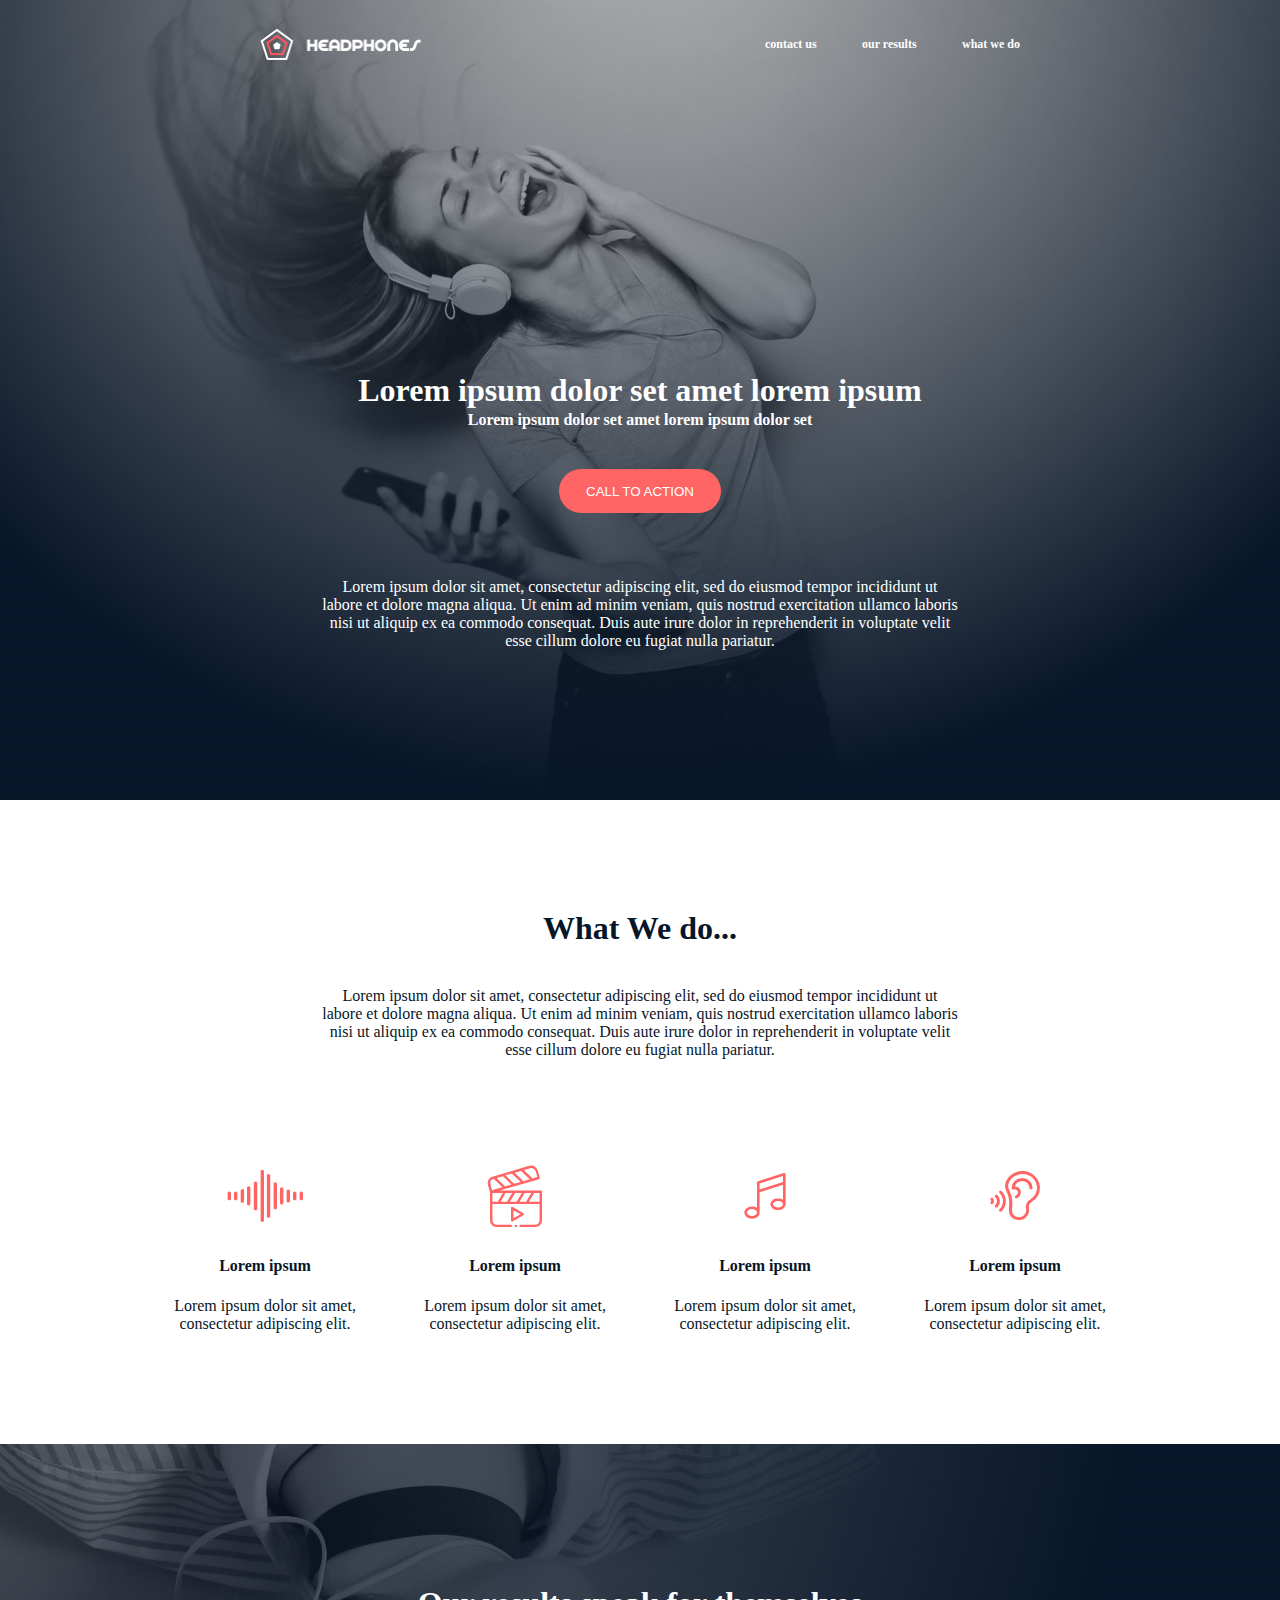
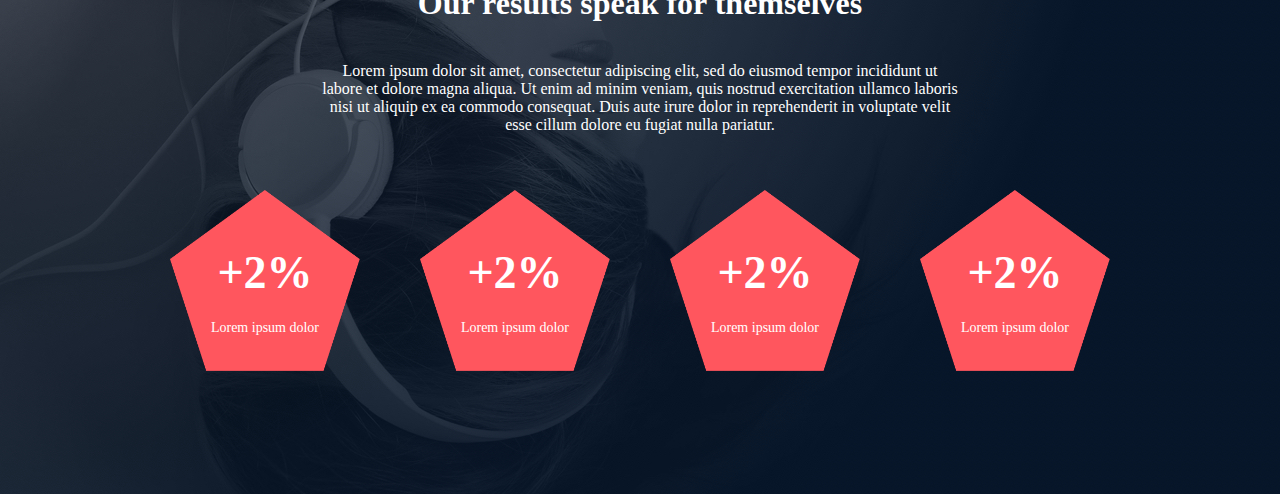
==== index.html @ d0d7a97b "+header, mp, wwd, or" ====
<!DOCTYPE html>
<html lang="en">
    <head>
        <meta name="viewport" content="width=device-width, initial-scale=1" >
        <meta charset="UTF-8">
        <title>Holberton Headphones</title>
        <link rel="stylesheet" href="styles/initial.css">
    </head>
    <body>
        <!-- header -->
        <header>
            <div class="logo"></div>
            <nav class="nav-bar">
                <a href="#contact-us" class="nav-link">contact us</a>
                <a href="#our-results" class="nav-link">our results</a>
                <a href="#what-we-do" class="nav-link">what we do</a>
            </nav>
        </header>
        <!-- main-part -->
        <div class="main-part">
            <div class="main-text">
                <h1>Lorem ipsum dolor set amet lorem ipsum</h1>
                <h4>Lorem ipsum dolor set amet lorem ipsum dolor set</h4>
                <button>CALL TO ACTION</button>
                <p>Lorem ipsum dolor sit amet, consectetur adipiscing elit, sed do eiusmod tempor incididunt ut labore et dolore magna aliqua. Ut enim ad minim veniam, quis nostrud exercitation ullamco laboris nisi ut aliquip ex ea commodo consequat. Duis aute irure dolor in reprehenderit in voluptate velit esse cillum dolore eu fugiat nulla pariatur.</p>
            </div>
        </div>
        <!-- what we do -->
        <div id="what-we-do" class="wwd-part">
            <h1>What We do...</h1>
            <p>Lorem ipsum dolor sit amet, consectetur adipiscing elit, sed do eiusmod tempor incididunt ut labore et dolore magna aliqua. Ut enim ad minim veniam, quis nostrud exercitation ullamco laboris nisi ut aliquip ex ea commodo consequat. Duis aute irure dolor in reprehenderit in voluptate velit esse cillum dolore eu fugiat nulla pariatur.</p>
            <div class="table-row">
                <div class="column-grp">
                    <span>
                        <div class="wwd-icon-1"></div>
                        <h4>Lorem ipsum</h4>
                        <p>Lorem ipsum dolor sit amet, consectetur adipiscing elit.</p>
                    </span>
                    <span>
                        <div class="wwd-icon-2"></div>
                        <h4>Lorem ipsum</h4>
                        <p>Lorem ipsum dolor sit amet, consectetur adipiscing elit.</p>
                    </span>
                </div>
                <div class="column-grp">
                    <span>
                        <div class="wwd-icon-3"></div>
                        <h4>Lorem ipsum</h4>
                        <p>Lorem ipsum dolor sit amet, consectetur adipiscing elit.</p>
                    </span>
                    <span>
                        <div class="wwd-icon-4"></div>
                        <h4>Lorem ipsum</h4>
                        <p>Lorem ipsum dolor sit amet, consectetur adipiscing elit.</p>
                    </span>
                </div>
            </div>
        </div>
        <!-- our results -->
        <div id="our-results" class="or-part">
            <h1>Our results speak for themselves</h1>
            <p>Lorem ipsum dolor sit amet, consectetur adipiscing elit, sed do eiusmod tempor incididunt ut labore et dolore magna aliqua. Ut enim ad minim veniam, quis nostrud exercitation ullamco laboris nisi ut aliquip ex ea commodo consequat. Duis aute irure dolor in reprehenderit in voluptate velit esse cillum dolore eu fugiat nulla pariatur.</p>
            <div class="table-row">
                <div class="column-grp">
                    <div class="pentagon">
                        <div class="font-extra">+2%</div>
                        <p>Lorem ipsum dolor</p>
                    </div>
                    <div class="pentagon">
                        <div class="font-extra">+2%</div>
                        <p>Lorem ipsum dolor</p>
                    </div>
                </div>
                <div class="column-grp">
                    <div class="pentagon">
                        <div class="font-extra">+2%</div>
                        <p>Lorem ipsum dolor</p>
                    </div>
                    <div class="pentagon">
                        <div class="font-extra">+2%</div>
                        <p>Lorem ipsum dolor</p>
                    </div>
                </div>
            </div>
        </div>
    </body>
</html>
---- styles/initial.css ----
:root {
    /* colors */
    --c-red: #FF6565;
    --c-white: #FFFFFF;
    --c-black: #071629;

    /* colored things */
    --txt-on-dark: var(--c-white);
    --txt-on-white: var(--c-black);
    --lnk-hover-color: var(--c-red);
    --btn-color: var(--c-red);


    /* font types */
    --font-fam-base: 'Source Sans Pro';
    --font-normal: normal;
    --font-bold: bold;
    --font-extra: 46px;

    /* header */
    --hdr-ht: 32px;
    --hdr-top: 28px;
    --hdr-max-width: 1000px;

    /* logo */
    --logo-width: 161px;
    --logo-ht: 32px;
    --logo-margin: 0 0 0 12%;
    --logo-url: url(../images/logo_headphones.png);

    /* nav-bar */
    --nb-width: 255px;
    --nb-margin: 0 12% 0 0;
    --nb-font-size: 12px;

    /* main-part */
    --mp-ht: 800px;
    --mb-background-url: url(../images/headphones_hero_1.jpg);

    /* main-part button */
    --mp-btn-width: 162px;
    --mp-btn-ht: 44px;
    --mp-btn-margin: 40px 0 65px 0;
    --mp-btn-border: none;
    --mp-btn-border-radius: 22px;

    /* main-text */
    --mt-width: 638px;
    --mt-ht: 313px;
    --mt-margin: 372px 0 0 0;

    /* main-text p */
    --mt-p-margin: 0 0 0 0;

    /* our-results */
    --or-ht: 650px;
    --or-background-url: url(../images/headphones_hero_2.jpg);
    --or-pentagon-url: url(../images/pentagon.png);
}

/* holberton wwd icons */
@font-face {
    font-family: 'holberton_school-icon';
    src:  url('../fonts/holberton_school-icon.eot?sq4eq4');
    src:  url('../fonts/holberton_school-icon.eot?sq4eq4#iefix') format('embedded-opentype'),
        url('../fonts/holberton_school-icon.ttf?sq4eq4') format('truetype'),
        url('../fonts/holberton_school-icon.woff?sq4eq4') format('woff'),
        url('../fonts/holberton_school-icon.svg?sq4eq4#holberton_school-icon') format('svg');
    font-weight: normal;
    font-style: normal;
    font-display: block;
}

/* =============== general =============== */

/* set initial values */
body {
    display: flex;
    margin: 0;
    padding: 0;
    flex-direction: column;

    color: var(--txt-on-dark);
    font-family: var(--font-fam-base);
}

button:hover {
    transition: opacity 0.5s ease-out;
    opacity: 0.5;
}

/* =============== header =============== */

header {
    display: flex;
    height: var(--hdr-ht);
    margin: var(--hdr-top) auto 0 auto;
    width: 100%;
    max-width: var(--hdr-max-width);
    flex-direction: row;
    align-self: center;
    align-items: center;
    justify-content: space-between;
}

/* logo */
.logo {
    width: var(--logo-width);
    height: var(--logo-ht);
    margin: var(--logo-margin);
    background-image: var(--logo-url);
    background-size: contain;
    background-repeat: no-repeat;
}

/* nav-bar */
.nav-bar {
    display: flex;
    width: var(--nb-width);
    margin: var(--nb-margin);
    justify-content: space-between;

    font-weight: var(--font-bold);
    font-size: var(--nb-font-size);
}

.nav-link {
    color: var(--txt-on-dark);
    text-decoration: none;
}

.nav-link:hover {
    color: var(--lnk-hover-color);
}

/* =============== main-part =============== */

.main-part {
    display: flex;
    justify-content: center;
    width: 100%;
    height: var(--mp-ht);
    margin: -60px 0 0 0;
    z-index: -1;

    background-image: var(--mb-background-url);
    background-repeat: no-repeat;
    background-position: center;
}

/* main-part text */

.main-part .main-text {
    display: flex;
    flex-direction: column;
    align-items: center;
    text-align: center;

    width: var(--mt-width);
    height: var(--mt-ht);
    margin: var(--mt-margin);
}

.main-text h1 {
    margin: 0;
}

.main-text h4 {
    margin: 2px 0 0 0;
}

.main-text p {
    margin: var(--mt-p-margin);
    font-style: var(--font-normal);
}

/* mp button */
.main-part button {
    width: var(--mp-btn-width);
    height: var(--mp-btn-ht);
    margin: var(--mp-btn-margin);

    color: var(--txt-on-dark);
    background: var(--btn-color);

    border-radius: 22px;
    border: none;
}

/* =============== what-we-do =============== */

.wwd-part {
    display: flex;
    align-items: center;
    flex-direction: column;
    text-align: center;
    width: 100%;
    color: var(--txt-on-white);
}

.wwd-part > h1 {
    margin: 110px 0 40px 0;
}
.wwd-part > p {
    margin: 0 0 97px 0;
    max-width: var(--mt-width);
}

.table-row {
    display: flex;
    flex-direction: row;
    justify-content: space-evenly;
    flex-wrap: wrap;
    margin: 0 0 0 0;
    width: 100%;
    max-width: 1000px;
}

.column-grp {
    display: flex;
    flex-direction: row;
    justify-content: space-around;
    width: 50%;
    max-width: 500px;
    min-width: 500px;
}

.column-grp span {
    width: 200px;
    min-width: 200px;
    max-width: 200px;
    margin-bottom: 95px;
}

.table-row > h4 {
    margin-bottom: 13px;
}

.table-row > p {
    font-size: 14px;
    margin: 0;
}

[class^="wwd-icon-"] {
    /* use !important to prevent issues with browser extensions that change fonts */
    font-family: 'holberton_school-icon' !important;
    font-size: 5em;
    speak: none;
    font-style: normal;
    font-weight: normal;
    font-variant: normal;
    text-transform: none;
    line-height: 1;
    color: var(--c-red);

    /* Better Font Rendering =========== */
    -webkit-font-smoothing: antialiased;
    -moz-osx-font-smoothing: grayscale;
}

.wwd-icon-1:before {
    content: "\e90e";
}

.wwd-icon-2:before {
    content: "\e910";
}

.wwd-icon-3:before {
    content: "\e90d";
}

.wwd-icon-4:before {
    content: "\e909";
}

/* =============== our-results =============== */

.or-part {
    display: flex;
    align-items: center;
    flex-direction: column;
    text-align: center;
    width: 100%;
    height: var(--or-ht);
    z-index: -1;

    background-image: var(--or-background-url);
    background-repeat: no-repeat;
    background-position: center;
}

@media only screen and (min-width:481px) and (max-width:999px) {
    .or-part {
        height: 897px;
        background-size: 1835.75px 1049px;
    }
}

.or-part > h1 {
    margin: 141px 0 40px 0;
}

.or-part > p {
    margin: 0 0 56px 0;
    max-width: var(--mt-width);
}

.pentagon {
    display: flex;
    flex-direction: column;
    text-align: center;

    width: 190px;
    min-width: 190px;
    min-height: 190px;
    margin-bottom: 79px;

    background-image: var(--or-pentagon-url);
    background-repeat: no-repeat;
    background-size: contain;
}

.pentagon .font-extra {
    margin: 70px 0 20px 0;
    line-height: 26px;
    font-weight: bold;
    font-size: var(--font-extra);
}

.pentagon > p {
    font-size: 14px;
}

/* for later */
/* @media (max-width: 480px) {
    .nav-bar {
        display: none;
    }
} */
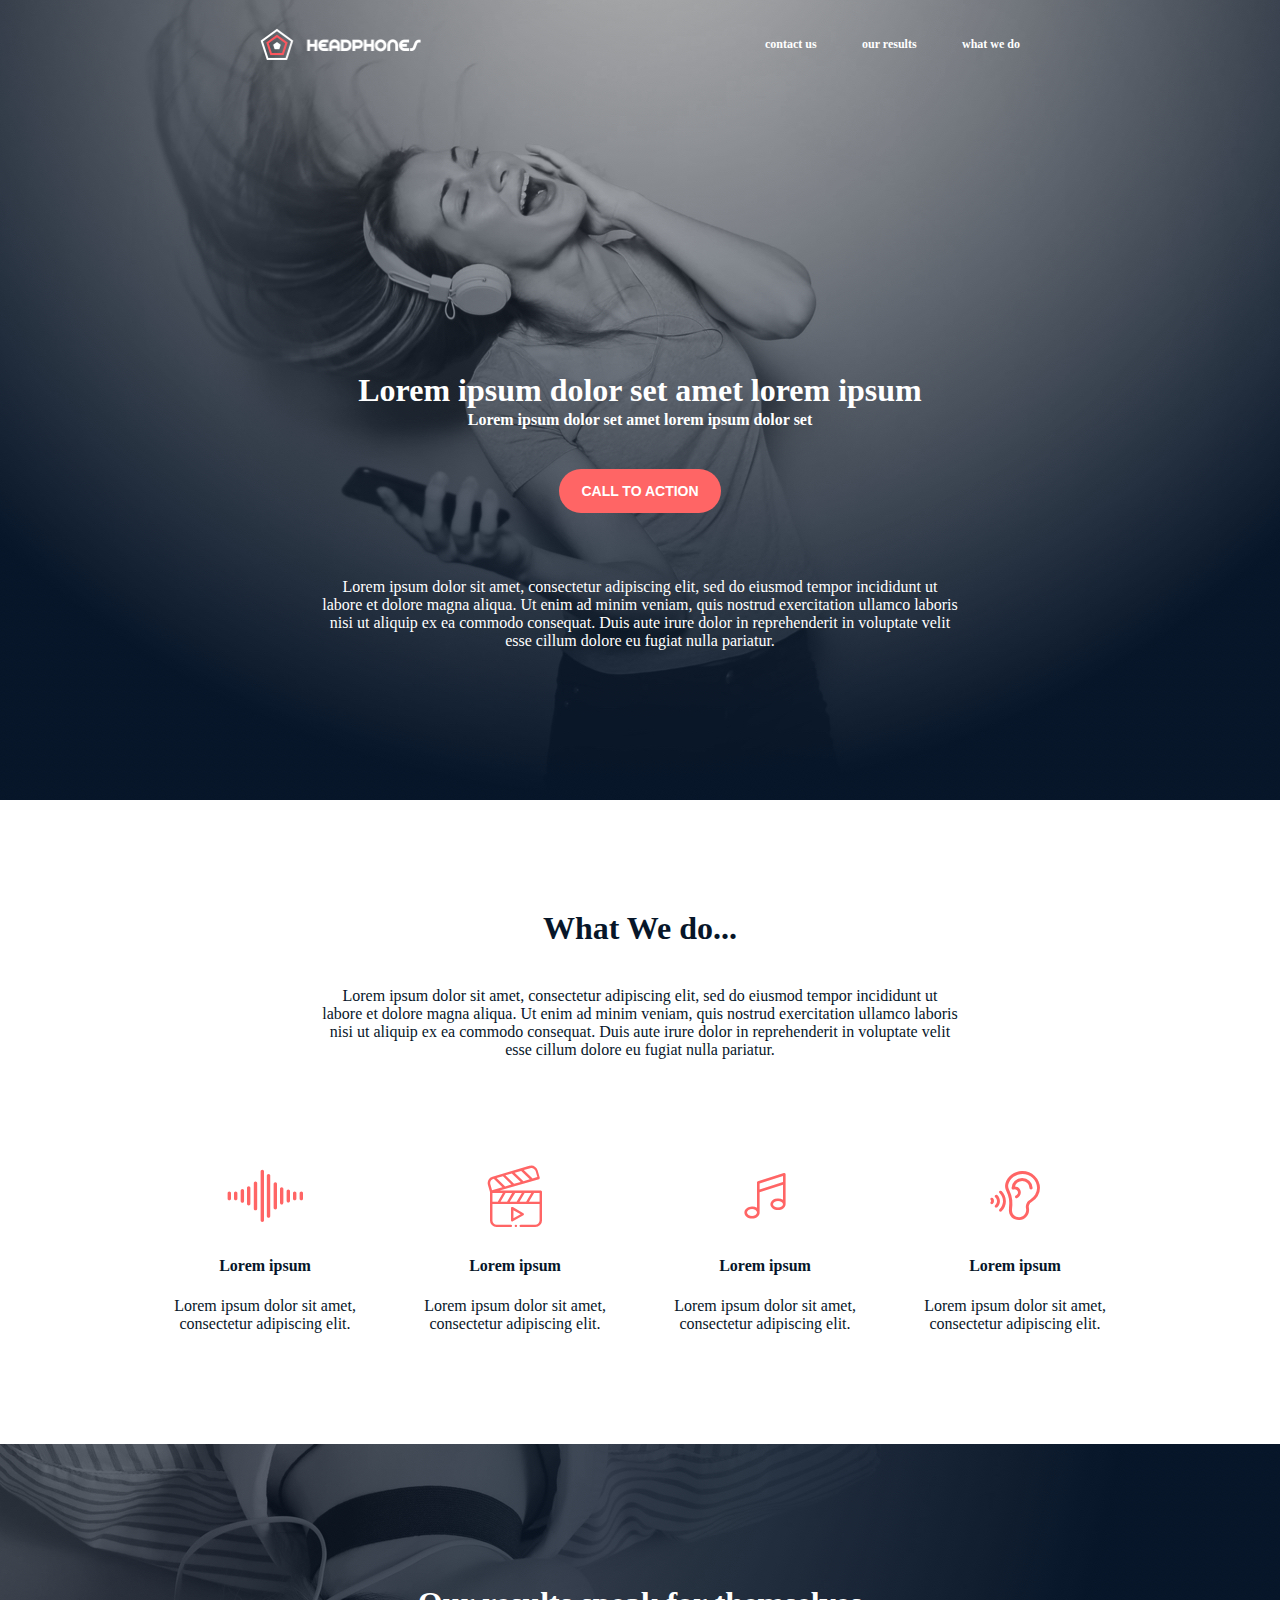
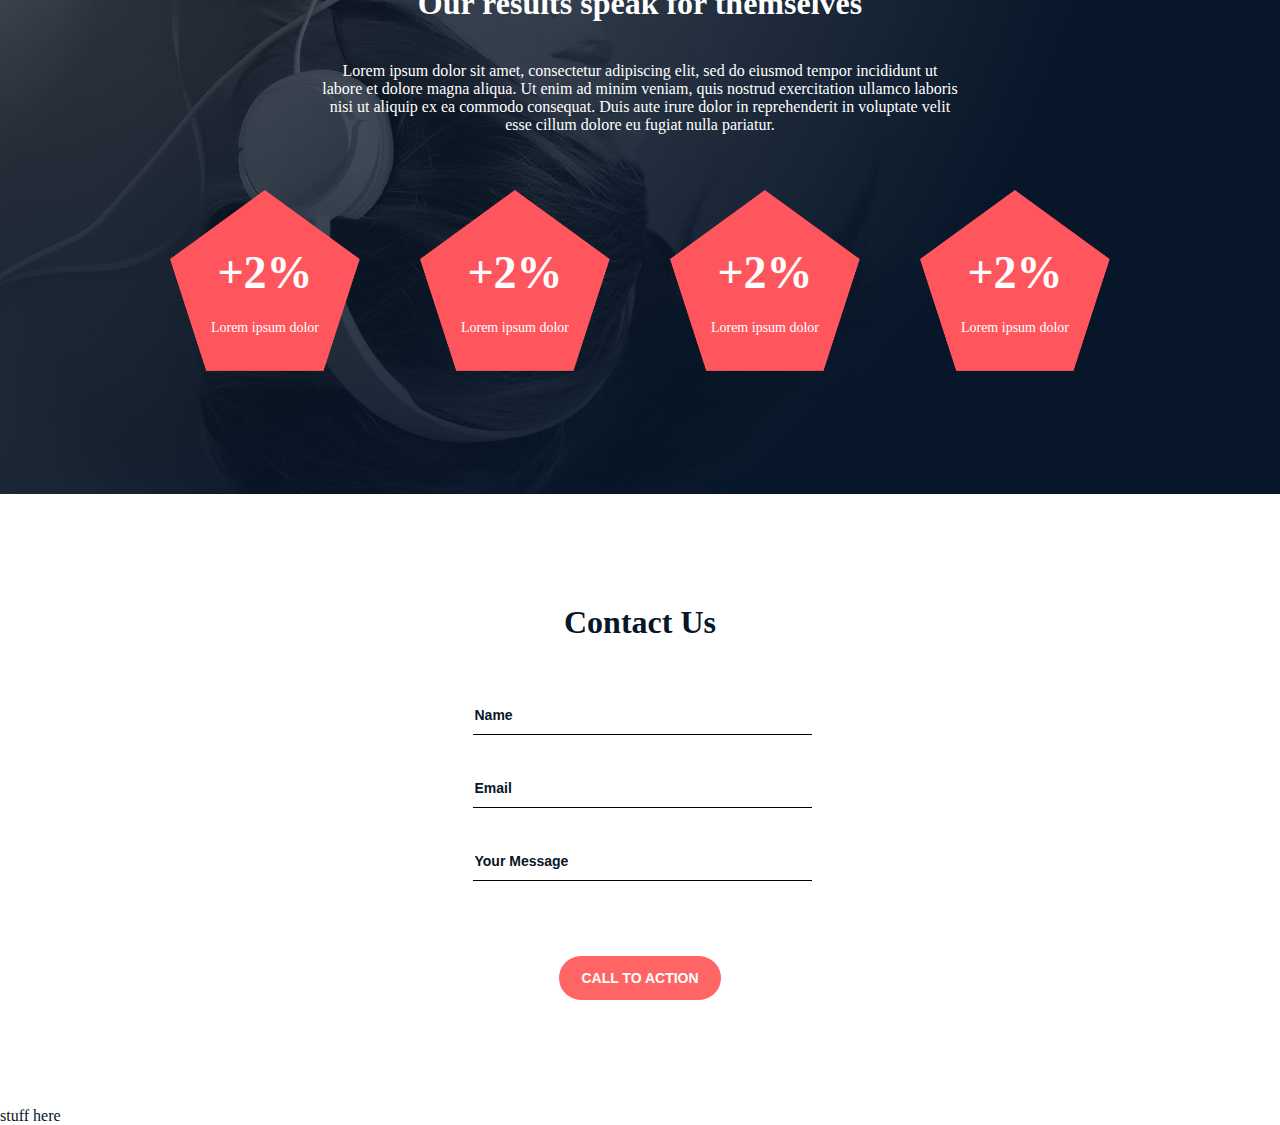
==== commit aa634e02: "+contact us section" ====
--- a/index.html
+++ b/index.html
@@ -83,5 +83,52 @@
                 </div>
             </div>
         </div>
+        <div id="contact-us" class="cu-part">
+            <h1>Contact Us</h1>
+            <form action="#" method="post">
+                <div class="cu-input">
+                    <input
+                        type="text"
+                        name="name"
+                        id="name"
+                        placeholder="Name"
+                        pattern="[A-Za-zÀ-ž\s]{3,}"
+                        maxlength="52"
+                        autocomplete="name"
+                        accesskey="n"
+                        required="true"
+                    >
+                </div>
+                <div class="cu-input">
+                    <input
+                    type="text"
+                    name="email"
+                    id="email"
+                    placeholder="Email"
+                    pattern="[a-z0-9._%+-]+@[a-z0-9.-]+\.[a-z]{2,}$"
+                    maxlength="52"
+                    autocomplete="email"
+                    accesskey="e"
+                    required="true"
+                >
+                </div>
+                <div class="cu-input">
+                    <input
+                        type="text"
+                        name="your-comment"
+                        id="your-comment"
+                        placeholder="Your Message"
+                        minlength="10"
+                        maxlength="600"
+                        accesskey="c"
+                        required="true"
+                    ></textarea>
+                </div>
+                <button type="submit">CALL TO ACTION</button>
+            </form>
+        </div>
+        <footer>
+            stuff here
+        </footer>
     </body>
 </html>
--- a/styles/initial.css
+++ b/styles/initial.css
@@ -9,7 +9,6 @@
     --txt-on-white: var(--c-black);
     --lnk-hover-color: var(--c-red);
     --btn-color: var(--c-red);
-
 
     /* font types */
     --font-fam-base: 'Source Sans Pro';
@@ -84,19 +83,36 @@
     font-family: var(--font-fam-base);
 }
 
+/* button */
+button {
+    width: var(--mp-btn-width);
+    height: var(--mp-btn-ht);
+    margin: var(--mp-btn-margin);
+
+    font-size: 14px;
+    font-weight: bold;
+
+    color: var(--txt-on-dark);
+    background: var(--btn-color);
+
+    border-radius: 22px;
+    border: none;
+}
+
 button:hover {
     transition: opacity 0.5s ease-out;
-    opacity: 0.5;
+    opacity: 0.9;
 }
 
 /* =============== header =============== */
 
 header {
     display: flex;
+    width: 100%;
+    max-width: var(--hdr-max-width);
     height: var(--hdr-ht);
     margin: var(--hdr-top) auto 0 auto;
-    width: 100%;
-    max-width: var(--hdr-max-width);
+
     flex-direction: row;
     align-self: center;
     align-items: center;
@@ -108,6 +124,7 @@
     width: var(--logo-width);
     height: var(--logo-ht);
     margin: var(--logo-margin);
+
     background-image: var(--logo-url);
     background-size: contain;
     background-repeat: no-repeat;
@@ -137,10 +154,11 @@
 
 .main-part {
     display: flex;
-    justify-content: center;
     width: 100%;
     height: var(--mp-ht);
     margin: -60px 0 0 0;
+
+    justify-content: center;
     z-index: -1;
 
     background-image: var(--mb-background-url);
@@ -174,19 +192,6 @@
     font-style: var(--font-normal);
 }
 
-/* mp button */
-.main-part button {
-    width: var(--mp-btn-width);
-    height: var(--mp-btn-ht);
-    margin: var(--mp-btn-margin);
-
-    color: var(--txt-on-dark);
-    background: var(--btn-color);
-
-    border-radius: 22px;
-    border: none;
-}
-
 /* =============== what-we-do =============== */
 
 .wwd-part {
@@ -201,44 +206,10 @@
 .wwd-part > h1 {
     margin: 110px 0 40px 0;
 }
+
 .wwd-part > p {
     margin: 0 0 97px 0;
     max-width: var(--mt-width);
-}
-
-.table-row {
-    display: flex;
-    flex-direction: row;
-    justify-content: space-evenly;
-    flex-wrap: wrap;
-    margin: 0 0 0 0;
-    width: 100%;
-    max-width: 1000px;
-}
-
-.column-grp {
-    display: flex;
-    flex-direction: row;
-    justify-content: space-around;
-    width: 50%;
-    max-width: 500px;
-    min-width: 500px;
-}
-
-.column-grp span {
-    width: 200px;
-    min-width: 200px;
-    max-width: 200px;
-    margin-bottom: 95px;
-}
-
-.table-row > h4 {
-    margin-bottom: 13px;
-}
-
-.table-row > p {
-    font-size: 14px;
-    margin: 0;
 }
 
 [class^="wwd-icon-"] {
@@ -274,6 +245,43 @@
     content: "\e909";
 }
 
+/* =============== shared table setup wwd & or =============== */
+
+.table-row {
+    display: flex;
+    flex-direction: row;
+    justify-content: space-evenly;
+    flex-wrap: wrap;
+    margin: 0 0 0 0;
+    width: 100%;
+    max-width: 1000px;
+}
+
+.column-grp {
+    display: flex;
+    flex-direction: row;
+    justify-content: space-around;
+    width: 50%;
+    max-width: 500px;
+    min-width: 500px;
+}
+
+.column-grp span {
+    width: 200px;
+    min-width: 200px;
+    max-width: 200px;
+    margin-bottom: 95px;
+}
+
+.table-row > h4 {
+    margin-bottom: 13px;
+}
+
+.table-row > p {
+    font-size: 14px;
+    margin: 0;
+}
+
 /* =============== our-results =============== */
 
 .or-part {
@@ -331,6 +339,63 @@
 .pentagon > p {
     font-size: 14px;
 }
+
+/* =============== contact-us =============== */
+
+.cu-part {
+    display: flex;
+    width: 100%;
+    height: 613px;
+    align-items: center;
+    flex-direction: column;
+    text-align: center;
+
+    color: var(--txt-on-white);
+}
+
+.cu-part > h1 {
+    margin: 110px 0 56px 0;
+}
+
+.cu-part p {
+    margin: 0 0 0 0;
+    max-width: var(--mt-width);
+    font-size: 14px;
+    font-weight: 600;
+    max-width: 335px;
+    width: 100%;
+}
+
+.cu-input {
+    width: 335px;
+}
+
+.cu-input input {
+    width: 100%;
+    margin-bottom: 35px;
+
+    font-size: 14px;
+    font-weight: 600;
+    line-height: 2.5em;
+
+    border: none;
+    border-bottom: solid;
+    border-width: thin;
+}
+
+.cu-input input:focus-visible {
+    outline: none;
+}
+
+::placeholder {
+    color: var(--txt-on-white);
+    opacity: 1;
+}
+
+footer {
+    color: var(--txt-on-white);
+}
+
 
 /* for later */
 /* @media (max-width: 480px) {
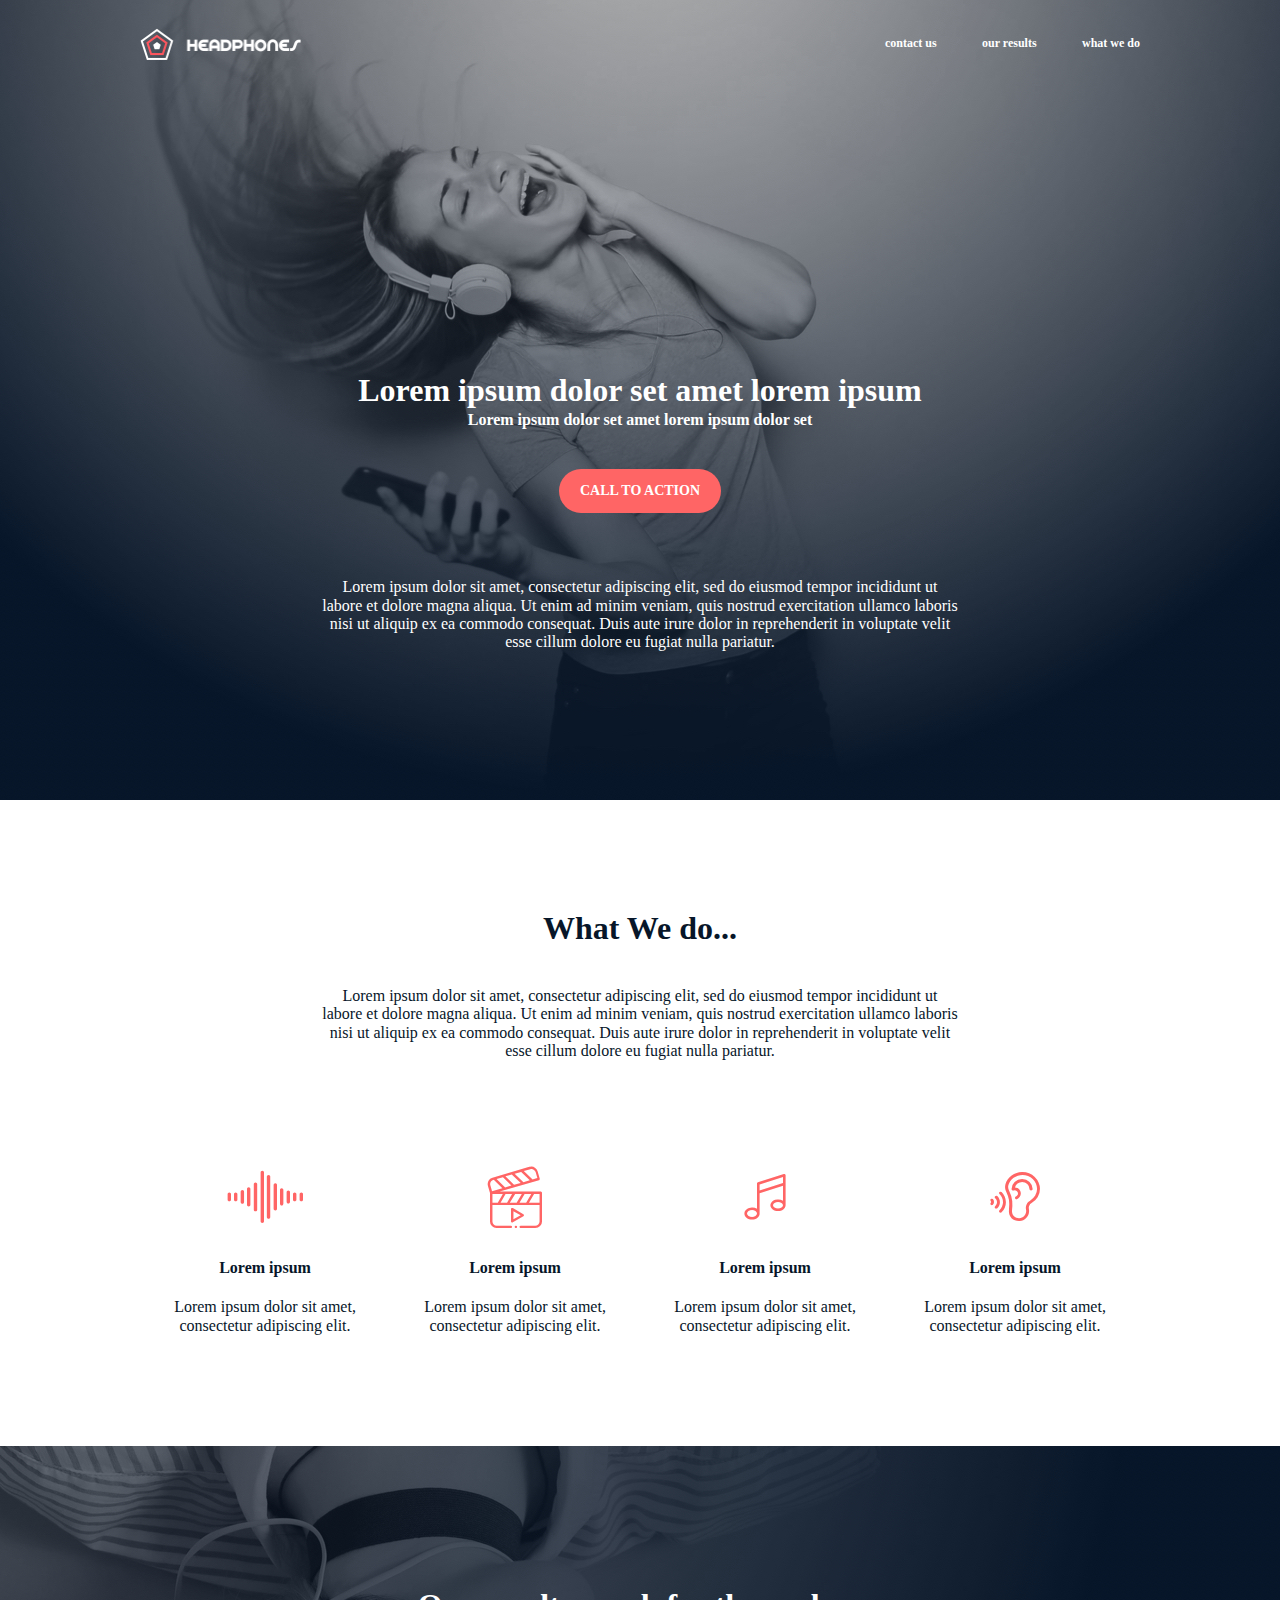
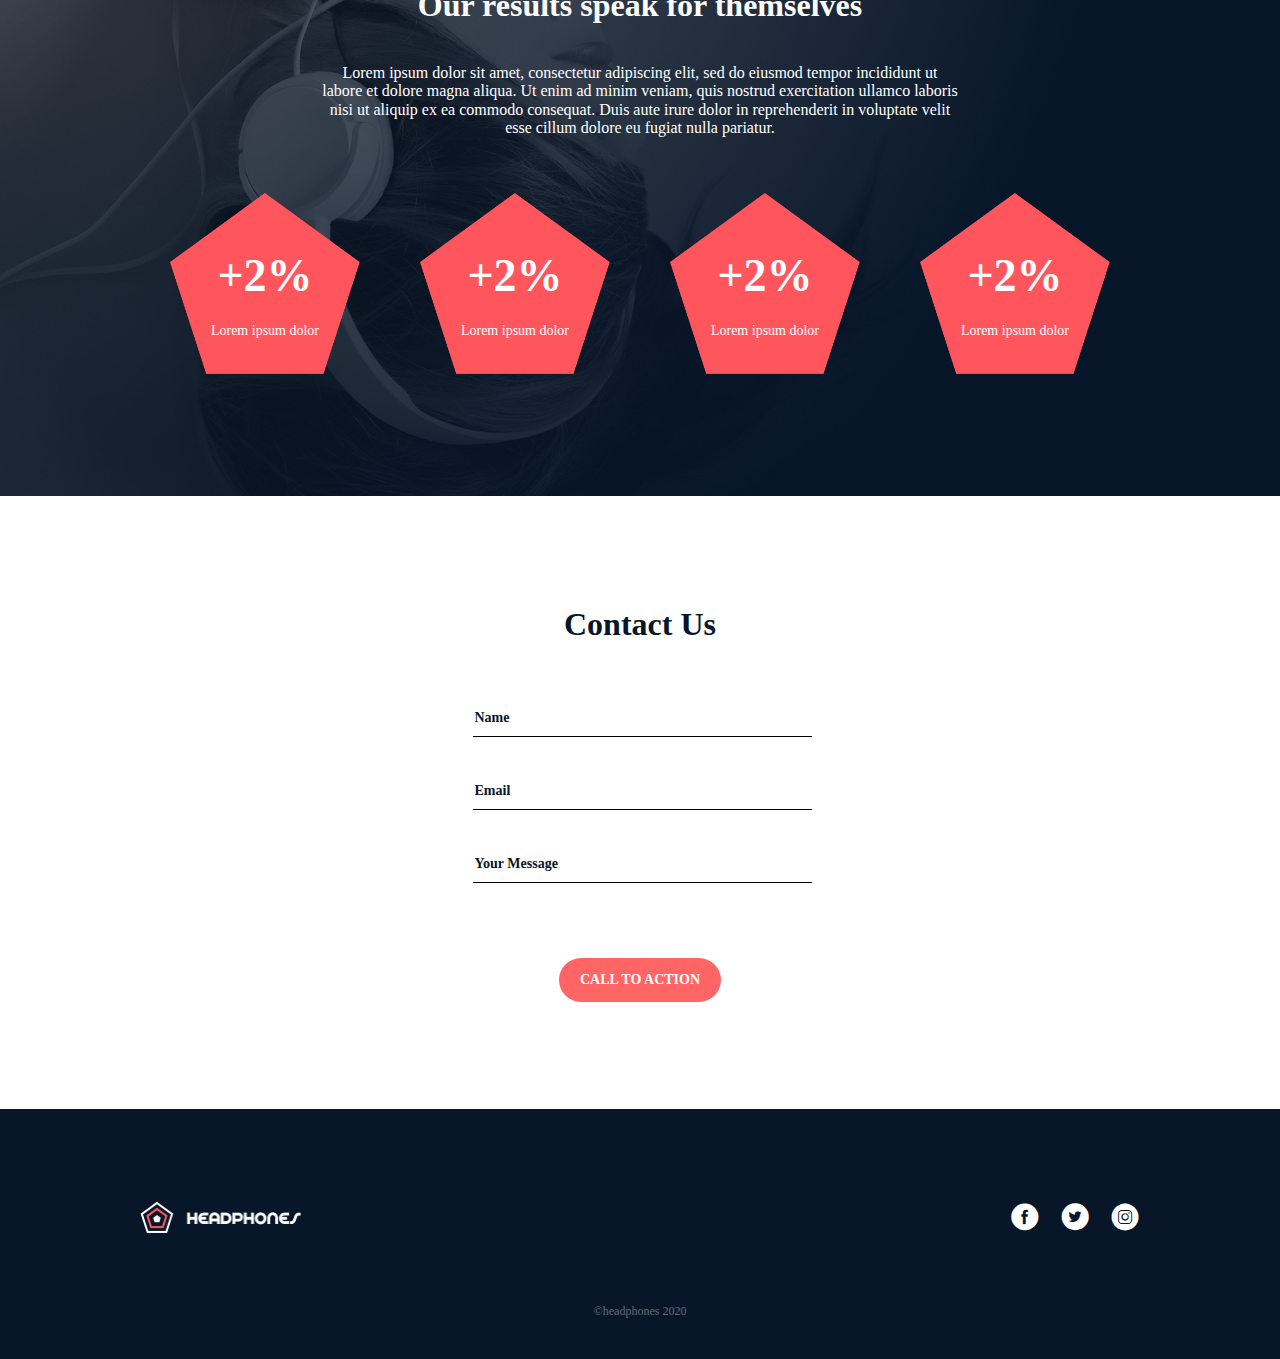
==== commit 47865cdd: "desktop version complete" ====
--- a/index.html
+++ b/index.html
@@ -9,12 +9,14 @@
     <body>
         <!-- header -->
         <header>
-            <div class="logo"></div>
-            <nav class="nav-bar">
-                <a href="#contact-us" class="nav-link">contact us</a>
-                <a href="#our-results" class="nav-link">our results</a>
-                <a href="#what-we-do" class="nav-link">what we do</a>
-            </nav>
+            <div class="nav-bar-1">
+                <div class="logo"></div>
+                <nav class="nav-links">
+                    <a href="#contact-us" class="nav-link">contact us</a>
+                    <a href="#our-results" class="nav-link">our results</a>
+                    <a href="#what-we-do" class="nav-link">what we do</a>
+                </nav>
+            </div>
         </header>
         <!-- main-part -->
         <div class="main-part">
@@ -128,7 +130,15 @@
             </form>
         </div>
         <footer>
-            stuff here
+            <div class="nav-bar-2">
+                <div class="logo"></div>
+                <nav class="nav-links-2">
+                    <a href="#" class="social nav-link facebook"></a>
+                    <a href="#" class="social nav-link twitter"></a>
+                    <a href="#" class="social nav-link instagram"></a>
+                </nav>
+            </div>
+            <div class="copyright">©headphones 2020</div>
         </footer>
     </body>
 </html>
--- a/styles/initial.css
+++ b/styles/initial.css
@@ -1,3 +1,7 @@
+/* Reset / Normalize ============================= */
+
+/*! normalize.css v8.0.1 | MIT License | github.com/necolas/normalize.css */html{line-height:1.15;-webkit-text-size-adjust:100%}body{margin:0}main{display:block}h1{font-size:2em;margin:.67em 0}hr{box-sizing:content-box;height:0;overflow:visible}pre{font-family:monospace,monospace;font-size:1em}a{background-color:transparent}abbr[title]{border-bottom:none;text-decoration:underline;text-decoration:underline dotted}b,strong{font-weight:bolder}code,kbd,samp{font-family:monospace,monospace;font-size:1em}small{font-size:80%}sub,sup{font-size:75%;line-height:0;position:relative;vertical-align:baseline}sub{bottom:-.25em}sup{top:-.5em}img{border-style:none}button,input,optgroup,select,textarea{font-family:inherit;font-size:100%;line-height:1.15;margin:0}button,input{overflow:visible}button,select{text-transform:none}[type=button],[type=reset],[type=submit],button{-webkit-appearance:button}[type=button]::-moz-focus-inner,[type=reset]::-moz-focus-inner,[type=submit]::-moz-focus-inner,button::-moz-focus-inner{border-style:none;padding:0}[type=button]:-moz-focusring,[type=reset]:-moz-focusring,[type=submit]:-moz-focusring,button:-moz-focusring{outline:1px dotted ButtonText}fieldset{padding:.35em .75em .625em}legend{box-sizing:border-box;color:inherit;display:table;max-width:100%;padding:0;white-space:normal}progress{vertical-align:baseline}textarea{overflow:auto}[type=checkbox],[type=radio]{box-sizing:border-box;padding:0}[type=number]::-webkit-inner-spin-button,[type=number]::-webkit-outer-spin-button{height:auto}[type=search]{-webkit-appearance:textfield;outline-offset:-2px}[type=search]::-webkit-search-decoration{-webkit-appearance:none}::-webkit-file-upload-button{-webkit-appearance:button;font:inherit}details{display:block}summary{display:list-item}template{display:none}[hidden]{display:none}
+
 :root {
     /* colors */
     --c-red: #FF6565;
@@ -29,7 +33,6 @@
 
     /* nav-bar */
     --nb-width: 255px;
-    --nb-margin: 0 12% 0 0;
     --nb-font-size: 12px;
 
     /* main-part */
@@ -56,6 +59,8 @@
     --or-background-url: url(../images/headphones_hero_2.jpg);
     --or-pentagon-url: url(../images/pentagon.png);
 }
+
+/* =============== general =============== */
 
 /* holberton wwd icons */
 @font-face {
@@ -70,8 +75,6 @@
     font-display: block;
 }
 
-/* =============== general =============== */
-
 /* set initial values */
 body {
     display: flex;
@@ -104,41 +107,55 @@
     opacity: 0.9;
 }
 
-/* =============== header =============== */
-
-header {
+/* nav-bar */
+[class^="nav-bar-"] {
     display: flex;
     width: 100%;
     max-width: var(--hdr-max-width);
     height: var(--hdr-ht);
-    margin: var(--hdr-top) auto 0 auto;
 
     flex-direction: row;
     align-self: center;
     align-items: center;
     justify-content: space-between;
+}
+
+.nav-bar-1 {
+    margin: var(--hdr-top) auto 0 auto;
+}
+
+.nav-bar-2 {
+    margin: 92px auto 0 auto;
 }
 
 /* logo */
 .logo {
     width: var(--logo-width);
     height: var(--logo-ht);
-    margin: var(--logo-margin);
 
     background-image: var(--logo-url);
     background-size: contain;
     background-repeat: no-repeat;
 }
 
-/* nav-bar */
-.nav-bar {
+/* nav-links */
+.nav-links {
     display: flex;
     width: var(--nb-width);
-    margin: var(--nb-margin);
     justify-content: space-between;
 
     font-weight: var(--font-bold);
     font-size: var(--nb-font-size);
+}
+
+/* nav-links */
+.nav-links-2 {
+    display: flex;
+    width: 130px;
+    height: 32px;
+    justify-content: space-between;
+
+    font-size: 30px;
 }
 
 .nav-link {
@@ -164,6 +181,7 @@
     background-image: var(--mb-background-url);
     background-repeat: no-repeat;
     background-position: center;
+    background-color: #071629;
 }
 
 /* main-part text */
@@ -296,9 +314,10 @@
     background-image: var(--or-background-url);
     background-repeat: no-repeat;
     background-position: center;
-}
-
-@media only screen and (min-width:481px) and (max-width:999px) {
+    background-color: #071629;
+}
+
+@media only screen and (min-width:481px) and (max-width:1016px) {
     .or-part {
         height: 897px;
         background-size: 1835.75px 1049px;
@@ -393,9 +412,53 @@
 }
 
 footer {
-    color: var(--txt-on-white);
-}
-
+    display: flex;
+    width: 100%;
+    height: 250px;
+    flex-direction: column;
+    align-items: center;
+    background-color: #071629;
+
+    color: var(--txt-on-dark);
+}
+
+.social {
+    /* use !important to prevent issues with browser extensions that change fonts */
+    font-family: 'holberton_school-icon' !important;
+    width: 30px;
+    height: 30px;
+    margin: -1.5px 0 0 0;
+    speak: none;
+    font-style: normal;
+    font-weight: normal;
+    font-variant: normal;
+    text-transform: none;
+
+    /* Better Font Rendering =========== */
+    -webkit-font-smoothing: antialiased;
+    -moz-osx-font-smoothing: grayscale;
+}
+
+.facebook:before {
+    content: "\e908";
+}
+
+.twitter:before {
+    content: "\e90f";
+}
+
+.instagram:before {
+    content: "\e90a";
+}
+
+.copyright {
+    margin-top: 71px;
+    font-size: 12px;
+    font-weight: 400;
+    line-height: 15px;
+
+    opacity: 0.35;
+}
 
 /* for later */
 /* @media (max-width: 480px) {
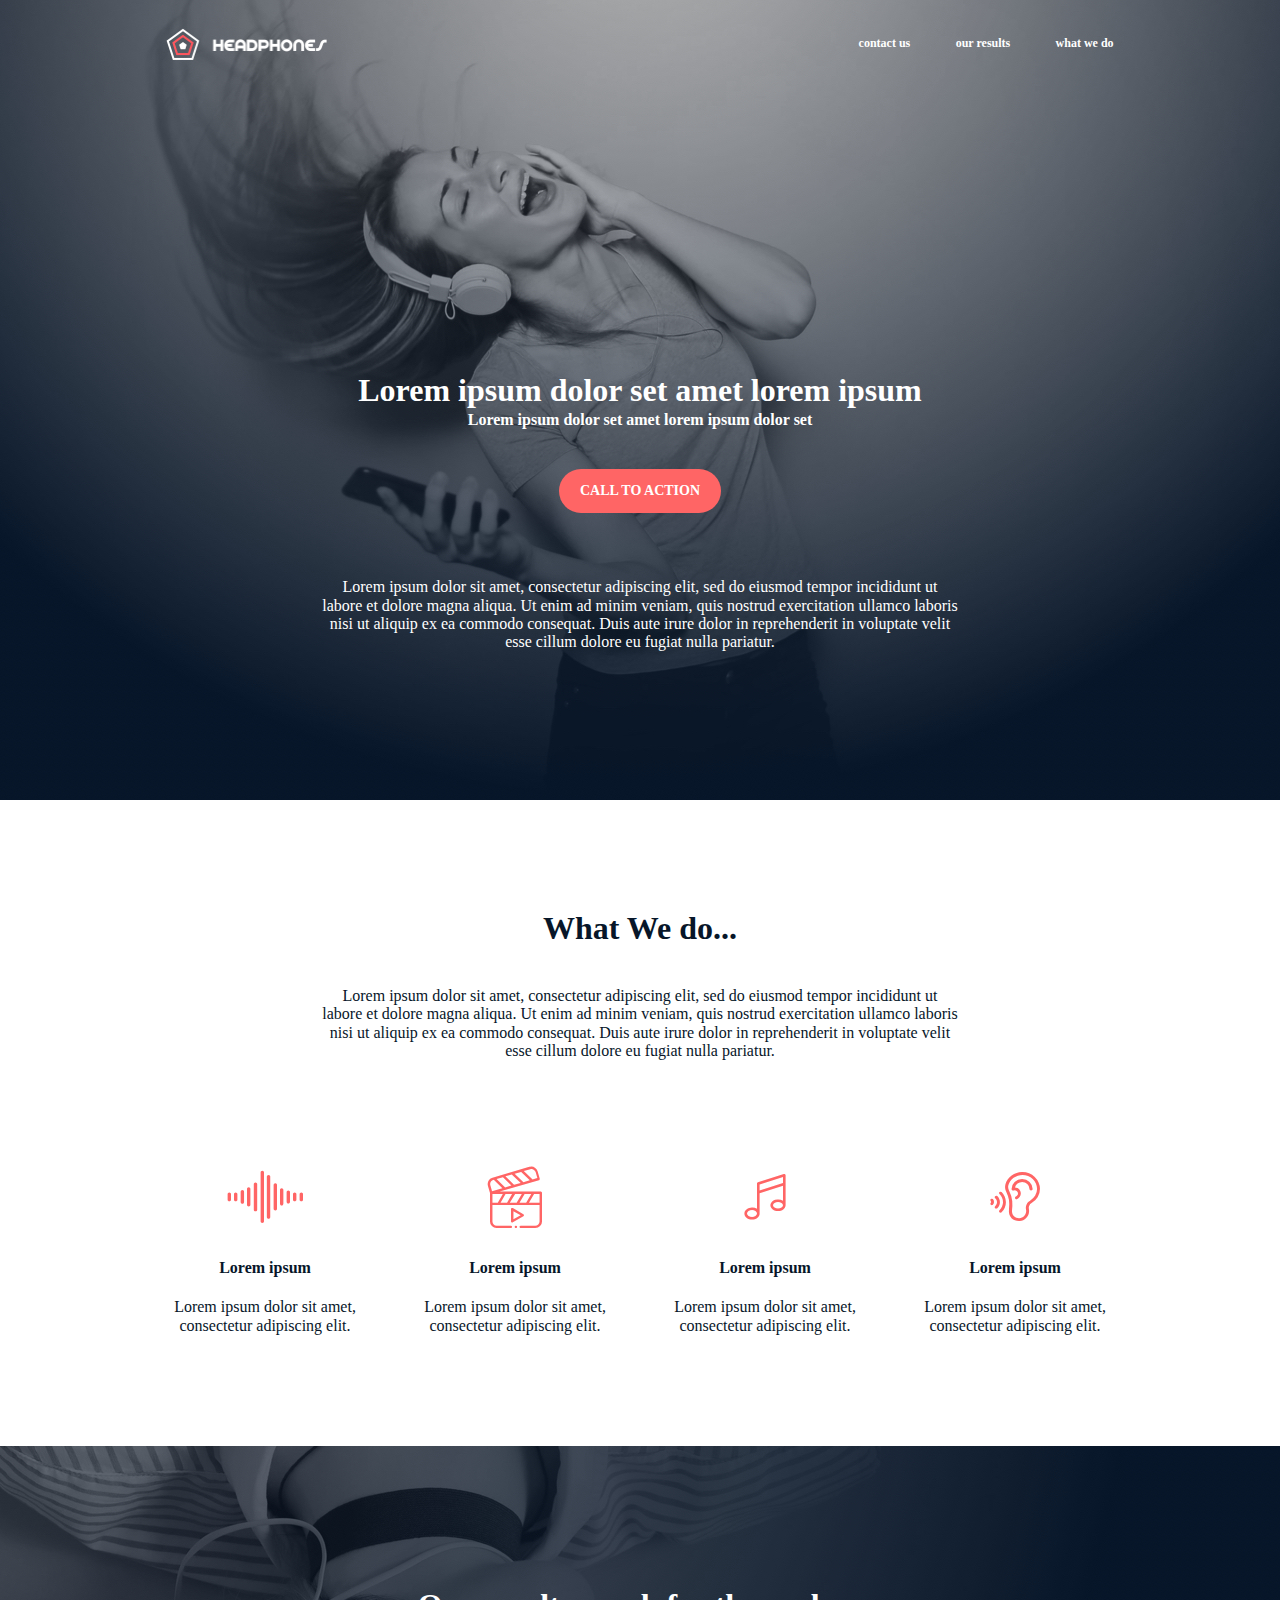
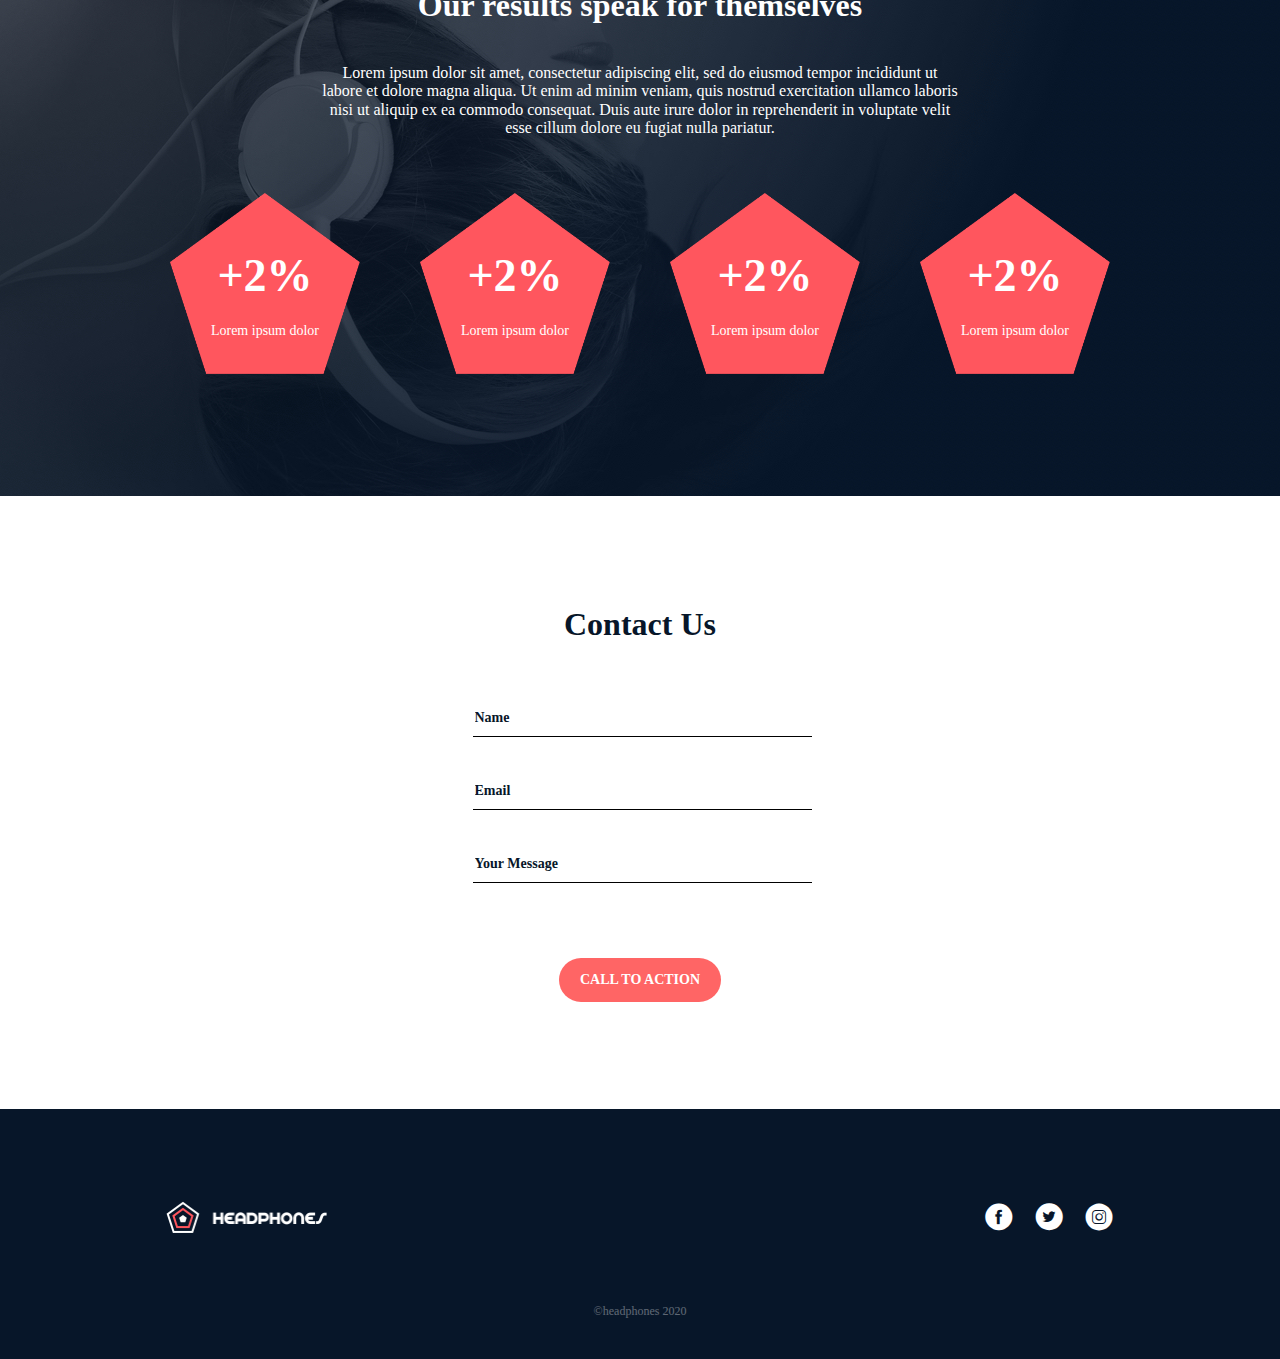
==== commit 3a2640e7: "just needs drop down menu" ====
--- a/index.html
+++ b/index.html
@@ -10,6 +10,7 @@
         <!-- header -->
         <header>
             <div class="nav-bar-1">
+                <div class="phone-menu"></div>
                 <div class="logo"></div>
                 <nav class="nav-links">
                     <a href="#contact-us" class="nav-link">contact us</a>
@@ -58,7 +59,7 @@
                 </div>
             </div>
         </div>
-        <!-- our results -->
+        <!-- our-results -->
         <div id="our-results" class="or-part">
             <h1>Our results speak for themselves</h1>
             <p>Lorem ipsum dolor sit amet, consectetur adipiscing elit, sed do eiusmod tempor incididunt ut labore et dolore magna aliqua. Ut enim ad minim veniam, quis nostrud exercitation ullamco laboris nisi ut aliquip ex ea commodo consequat. Duis aute irure dolor in reprehenderit in voluptate velit esse cillum dolore eu fugiat nulla pariatur.</p>
@@ -85,6 +86,7 @@
                 </div>
             </div>
         </div>
+        <!-- contact-us -->
         <div id="contact-us" class="cu-part">
             <h1>Contact Us</h1>
             <form action="#" method="post">
@@ -96,7 +98,7 @@
                         placeholder="Name"
                         pattern="[A-Za-zÀ-ž\s]{3,}"
                         maxlength="52"
-                        autocomplete="name"
+                        autocomplete="on"
                         accesskey="n"
                         required="true"
                     >
@@ -129,6 +131,7 @@
                 <button type="submit">CALL TO ACTION</button>
             </form>
         </div>
+        <!-- footer -->
         <footer>
             <div class="nav-bar-2">
                 <div class="logo"></div>
--- a/styles/initial.css
+++ b/styles/initial.css
@@ -11,12 +11,8 @@
     /* colored things */
     --txt-on-dark: var(--c-white);
     --txt-on-white: var(--c-black);
-    --lnk-hover-color: var(--c-red);
-    --btn-color: var(--c-red);
 
     /* font types */
-    --font-fam-base: 'Source Sans Pro';
-    --font-normal: normal;
     --font-bold: bold;
     --font-extra: 46px;
 
@@ -25,19 +21,14 @@
     --hdr-top: 28px;
     --hdr-max-width: 1000px;
 
-    /* logo */
-    --logo-width: 161px;
-    --logo-ht: 32px;
-    --logo-margin: 0 0 0 12%;
+    /* image urls */
     --logo-url: url(../images/logo_headphones.png);
-
-    /* nav-bar */
-    --nb-width: 255px;
-    --nb-font-size: 12px;
+    --mb-background-url: url(../images/headphones_hero_1.jpg);
+    --or-background-url: url(../images/headphones_hero_2.jpg);
+    --or-pentagon-url: url(../images/pentagon.png);
 
     /* main-part */
     --mp-ht: 800px;
-    --mb-background-url: url(../images/headphones_hero_1.jpg);
 
     /* main-part button */
     --mp-btn-width: 162px;
@@ -48,17 +39,19 @@
 
     /* main-text */
     --mt-width: 638px;
-    --mt-ht: 313px;
+    --mt-ht: 428px;
     --mt-margin: 372px 0 0 0;
+    --mt-mobile-margin: 327px 9px 0 9px;
 
     /* main-text p */
     --mt-p-margin: 0 0 0 0;
 
     /* our-results */
     --or-ht: 650px;
-    --or-background-url: url(../images/headphones_hero_2.jpg);
-    --or-pentagon-url: url(../images/pentagon.png);
-}
+    --or-bg-width: 1400px;
+    --or-bg-ht: 800px;
+}
+
 
 /* =============== general =============== */
 
@@ -83,7 +76,8 @@
     flex-direction: column;
 
     color: var(--txt-on-dark);
-    font-family: var(--font-fam-base);
+    font-family: 'Source Sans Pro';
+    min-width: 247px;
 }
 
 /* button */
@@ -91,12 +85,13 @@
     width: var(--mp-btn-width);
     height: var(--mp-btn-ht);
     margin: var(--mp-btn-margin);
+    align-items: center;
 
     font-size: 14px;
     font-weight: bold;
 
     color: var(--txt-on-dark);
-    background: var(--btn-color);
+    background: var(--c-red);
 
     border-radius: 22px;
     border: none;
@@ -111,7 +106,6 @@
 [class^="nav-bar-"] {
     display: flex;
     width: 100%;
-    max-width: var(--hdr-max-width);
     height: var(--hdr-ht);
 
     flex-direction: row;
@@ -130,8 +124,9 @@
 
 /* logo */
 .logo {
-    width: var(--logo-width);
-    height: var(--logo-ht);
+    width: 161px;
+    height: 32px;
+    margin: 0 1% 0 13%;
 
     background-image: var(--logo-url);
     background-size: contain;
@@ -141,11 +136,12 @@
 /* nav-links */
 .nav-links {
     display: flex;
-    width: var(--nb-width);
+    width: 255px;
+    margin: 0 13% 0 1%;
     justify-content: space-between;
 
     font-weight: var(--font-bold);
-    font-size: var(--nb-font-size);
+    font-size: 12px;
 }
 
 /* nav-links */
@@ -153,6 +149,7 @@
     display: flex;
     width: 130px;
     height: 32px;
+    margin: 0 13% 0 1%;
     justify-content: space-between;
 
     font-size: 30px;
@@ -164,7 +161,7 @@
 }
 
 .nav-link:hover {
-    color: var(--lnk-hover-color);
+    color: var(--c-red);
 }
 
 /* =============== main-part =============== */
@@ -184,6 +181,21 @@
     background-color: #071629;
 }
 
+/* phone-menu */
+.phone-menu {
+    font-family: 'holberton_school-icon' !important;
+    font-size: 32px;
+
+    position: absolute;
+    top: 28px;
+    left: 21px;
+    display: none;
+}
+
+.phone-menu:before {
+    content: "\e911";
+}
+
 /* main-part text */
 
 .main-part .main-text {
@@ -207,7 +219,7 @@
 
 .main-text p {
     margin: var(--mt-p-margin);
-    font-style: var(--font-normal);
+    font-style: normal;
 }
 
 /* =============== what-we-do =============== */
@@ -314,13 +326,15 @@
     background-image: var(--or-background-url);
     background-repeat: no-repeat;
     background-position: center;
+    background-size: var(--or-bg-width) var(--or-bg-ht);
     background-color: #071629;
 }
 
 @media only screen and (min-width:481px) and (max-width:1016px) {
     .or-part {
-        height: 897px;
-        background-size: 1835.75px 1049px;
+        /* height: 897px; */
+        height: var(--or-ht) * 1.38;
+        background-size: calc(var(--or-bg-width) * 1.38) calc(var(--or-bg-ht) * 1.38);
     }
 }
 
@@ -460,9 +474,87 @@
     opacity: 0.35;
 }
 
-/* for later */
-/* @media (max-width: 480px) {
-    .nav-bar {
+/* =============== mobile version =============== */
+@media (max-width: 480px) {
+
+    :root {
+        --mt-margin: 327px 0 0 0;
+        --mobile-padding: 0 9px 0 9px;
+    }
+    /* =============== mobile general =============== */
+
+    [class^="nav-bar-"] {
+        justify-content: center;
+    }
+
+    .column-grp {
+        flex-direction: column;
+        align-items: center;
+    }
+
+    /* =============== mobile header =============== */
+    .nav-links {
         display: none;
     }
-} */
+
+    /* =============== mobile main-part =============== */
+    .phone-menu {
+        display: initial;
+    }
+
+    /* =============== mobile main-part =============== */
+    .main-part {
+        background-position-x: 36%;
+        padding: var(--mobile-padding);
+    }
+
+    /* =============== mobile what-we-do =============== */
+    .wwd-part {
+        padding: var(--mobile-padding);
+    }
+
+    /* =============== mobile our-results =============== */
+    .or-part {
+        height: var(--or-ht) * 10;
+        background-size: calc(var(--or-bg-width) * 0.8) calc(var(--or-bg-ht) * 0.8);
+        background-position-y: top;
+        padding: var(--mobile-padding);
+    }
+
+    /* =============== mobile contact-us =============== */
+    .cu-part {
+        padding: var(--mobile-padding);
+    }
+
+    .cu-part form {
+        width: 90%;
+        max-width: 90%;
+    }
+
+    .cu-input {
+        width: 100%;
+    }
+
+    /* =============== mobile footer =============== */
+    footer {
+        padding: var(--mobile-padding);
+    }
+
+    footer .nav-bar-2 {
+        height: 110px;
+        margin-top: 48px;
+        flex-direction: column;
+    }
+
+    footer .logo {
+        margin: 0 0 45px 0;
+    }
+
+    .nav-links-2 {
+        margin: 0;
+    }
+
+    .copyright {
+        margin-top: 45px;
+    }
+}
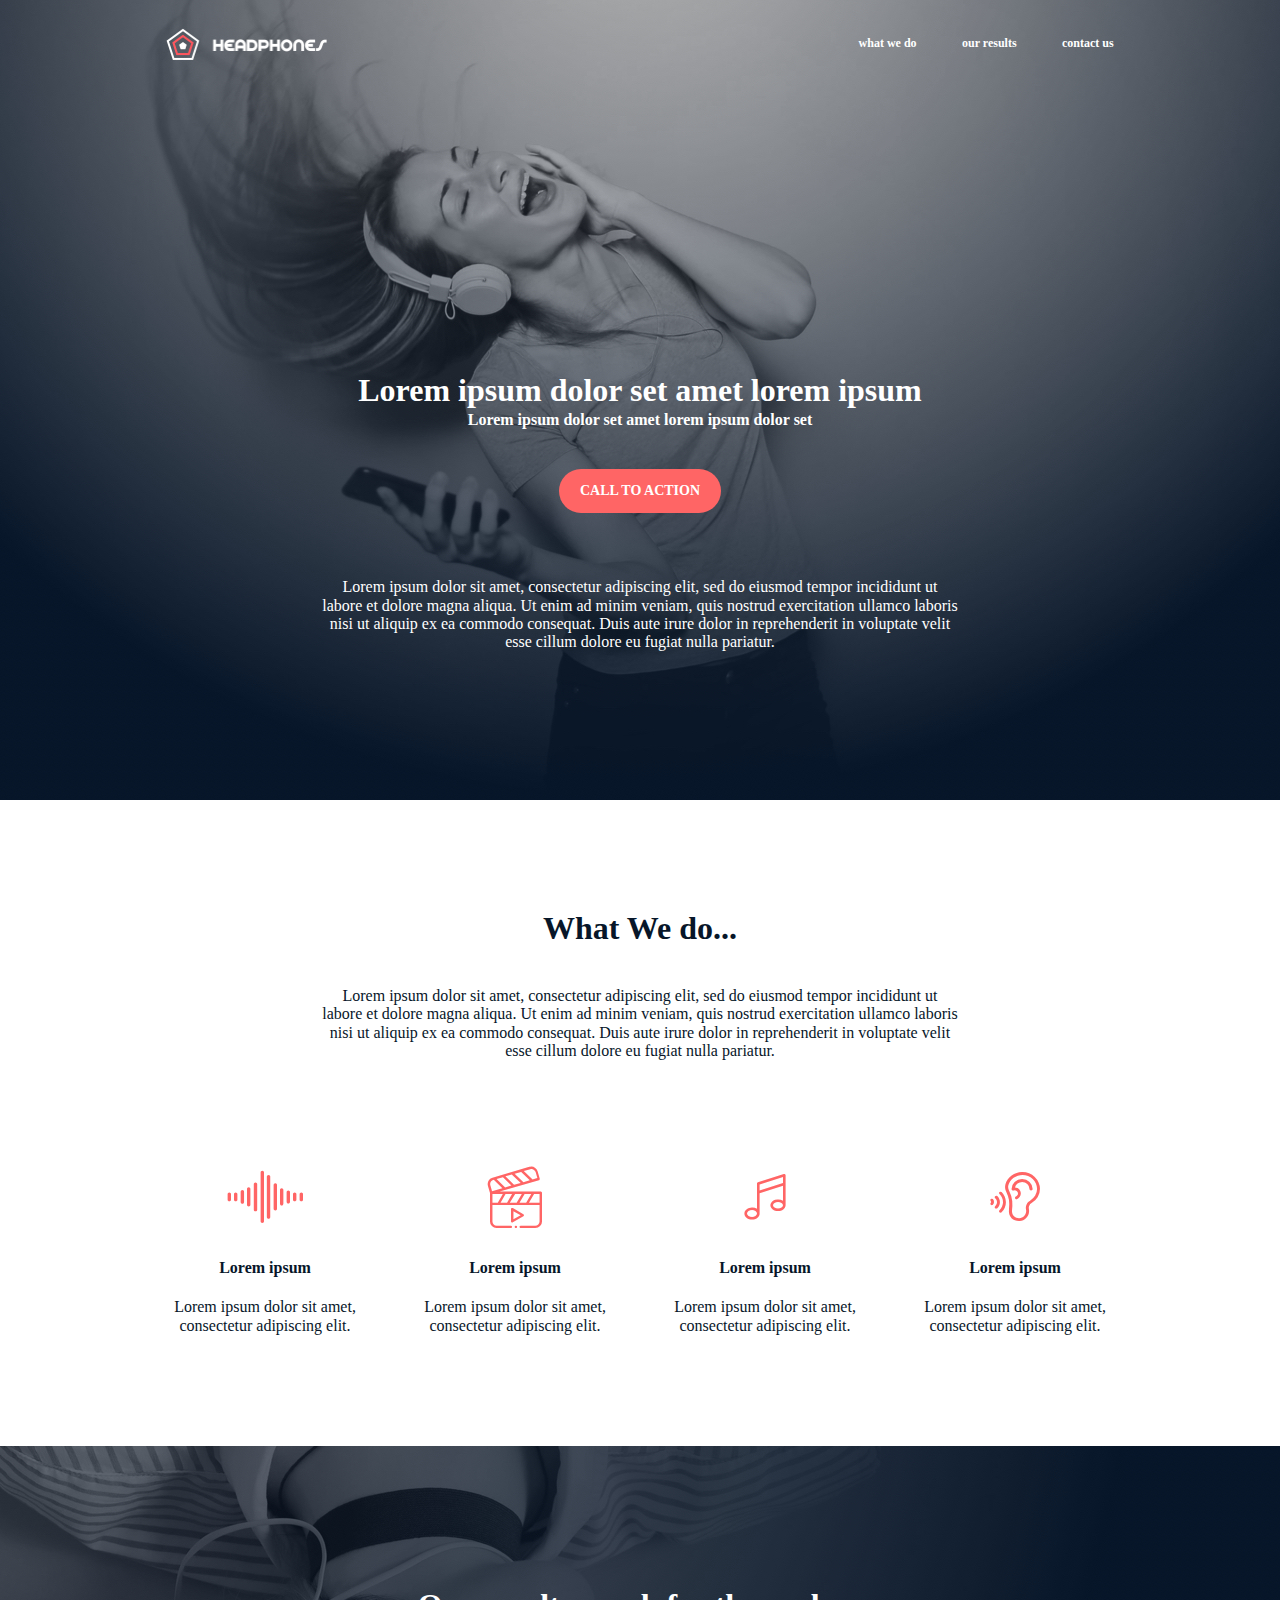
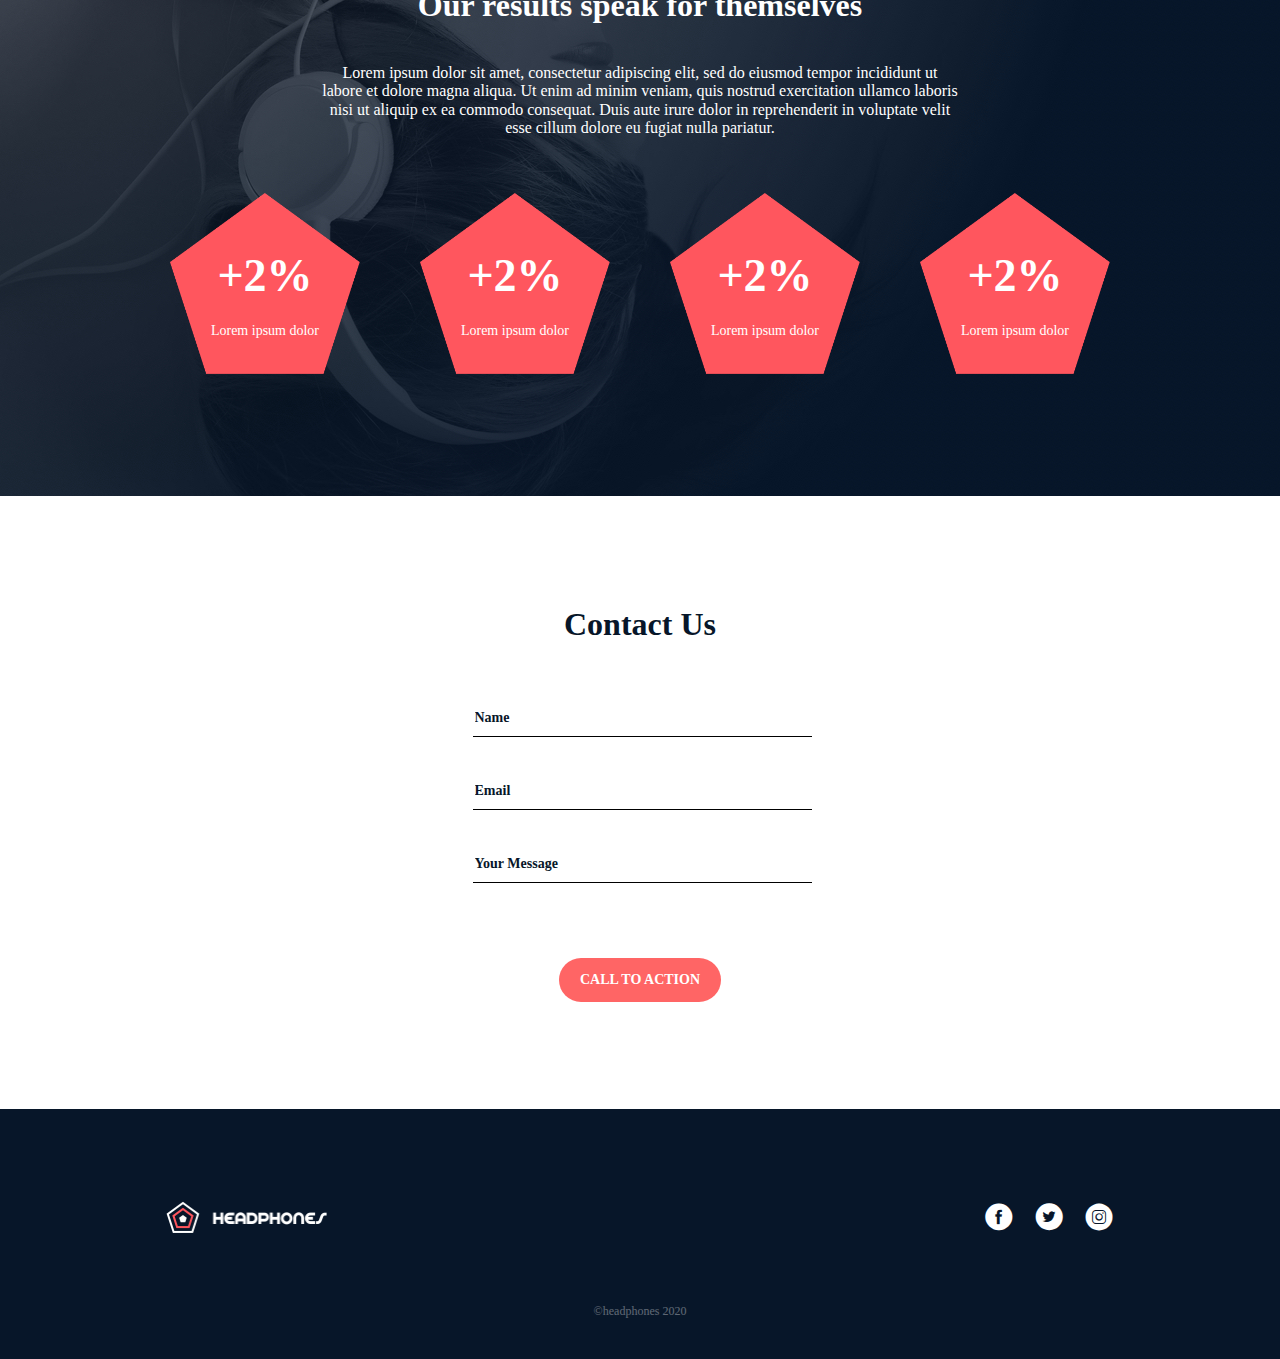
==== commit 8a7752b1: "all set except menu icon change" ====
--- a/index.html
+++ b/index.html
@@ -10,12 +10,13 @@
         <!-- header -->
         <header>
             <div class="nav-bar-1">
-                <div class="phone-menu"></div>
+                <label class="mobile-label" for="mobile-menu"></label>
+                <input id="mobile-menu" type="checkbox">
                 <div class="logo"></div>
                 <nav class="nav-links">
+                    <a href="#what-we-do" class="nav-link">what we do</a>
+                    <a href="#our-results" class="nav-link">our results</a>
                     <a href="#contact-us" class="nav-link">contact us</a>
-                    <a href="#our-results" class="nav-link">our results</a>
-                    <a href="#what-we-do" class="nav-link">what we do</a>
                 </nav>
             </div>
         </header>
--- a/styles/initial.css
+++ b/styles/initial.css
@@ -102,6 +102,11 @@
     opacity: 0.9;
 }
 
+/* checkboxes */
+input[type="checkbox"] {
+    display: none;
+}
+
 /* nav-bar */
 [class^="nav-bar-"] {
     display: flex;
@@ -181,8 +186,8 @@
     background-color: #071629;
 }
 
-/* phone-menu */
-.phone-menu {
+/* phone-label */
+.mobile-label {
     font-family: 'holberton_school-icon' !important;
     font-size: 32px;
 
@@ -192,7 +197,7 @@
     display: none;
 }
 
-.phone-menu:before {
+.mobile-label:before {
     content: "\e911";
 }
 
@@ -484,7 +489,8 @@
     /* =============== mobile general =============== */
 
     [class^="nav-bar-"] {
-        justify-content: center;
+        height: 110px;
+        flex-direction: column;
     }
 
     .column-grp {
@@ -493,19 +499,41 @@
     }
 
     /* =============== mobile header =============== */
+    header {
+        width: 100%;
+    }
+
     .nav-links {
         display: none;
-    }
-
-    /* =============== mobile main-part =============== */
-    .phone-menu {
+        height: 65px;
+        margin: 0;
+        align-items: center;
+    }
+
+    .mobile-label {
+        width: 32px;
+        height: 32px;
         display: initial;
+    }
+
+    input[type="checkbox"]:checked ~ .mobile-label::before {
+        content: "X";
+    }
+
+    input[type="checkbox"]:checked ~ .nav-links {
+        display: flex;
+        flex-direction: column;
+    }
+
+    header .logo {
+        margin: 0;
     }
 
     /* =============== mobile main-part =============== */
     .main-part {
         background-position-x: 36%;
         padding: var(--mobile-padding);
+        margin: -138px 0 0 0;
     }
 
     /* =============== mobile what-we-do =============== */
@@ -541,9 +569,8 @@
     }
 
     footer .nav-bar-2 {
-        height: 110px;
+        justify-content: center;
         margin-top: 48px;
-        flex-direction: column;
     }
 
     footer .logo {
